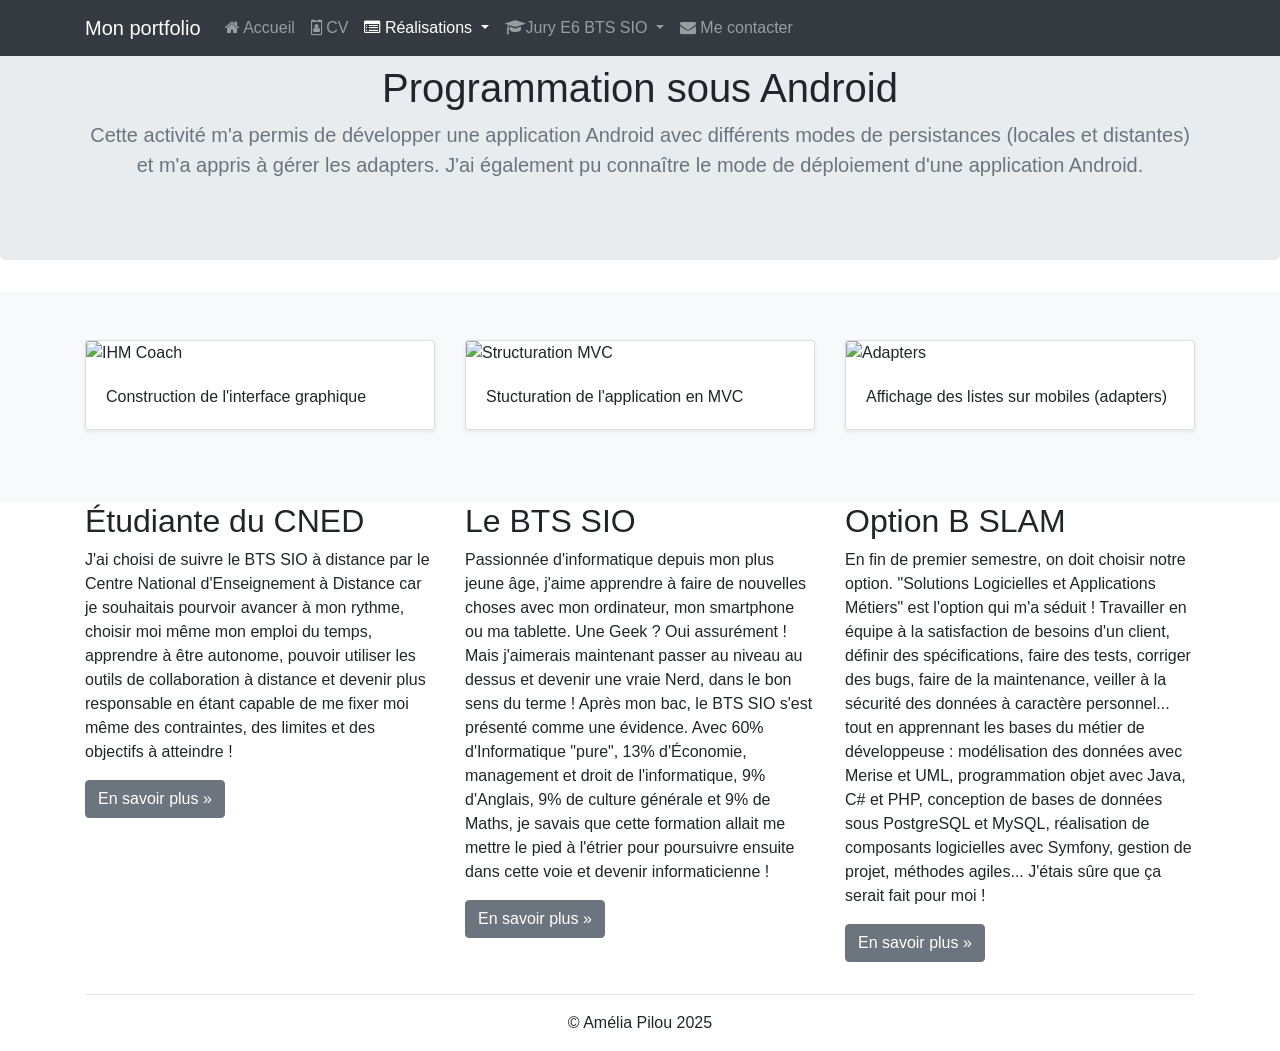
==== appliandroid.html @ ae8b6cc5 "ajout de la page realisation android" ====
<!doctype html>
<html lang="fr">
    <head>
        <!-- Required meta tags -->
        <meta charset="utf-8">
        <meta name="viewport" content="width=device-width, initial-scale=1, shrink-to-fit=no">
        <meta name="description" content="Portfolio d’Amélia Pilou - BTS SIO SLAM">
        <meta name="author" content="Amélia Pilou">

        <!-- Bootstrap CSS -->
        <link rel="stylesheet" href="https://cdn.jsdelivr.net/npm/bootstrap@4.6.0/dist/css/bootstrap.min.css" integrity="sha384-B0vP5xmATw1+K9KRQjQERJvTumQW0nPEzvF6L/Z6nronJ3oUOFUFpCjEUQouq2+l" crossorigin="anonymous">

        <title>Portfolio d'Amélia Pilou (BTS SIO 2025)</title>
        <link rel="icon" href="favicon.ico">
        <link href="https://maxcdn.bootstrapcdn.com/font-awesome/4.7.0/css/font-awesome.min.css" 
              rel="stylesheet">
        <link href="../css/realisations.css" rel="stylesheet" type="text/css"/>
    </head>
    <body>
        <nav class="navbar navbar-dark bg-dark fixed-top navbar-expand-md">
            <div class="container">
                <button type="button" class="navbar-toggler" data-toggle="collapse" data-target="#navbar" aria-controls="navbar">
                    <span class="sr-only">Navigation raccourcie</span>☰
                </button>
                <a class="navbar-brand" href="#">Mon portfolio</a>
                <div id="navbar" class="navbar-collapse collapse">
                    <ul class="nav navbar-nav">
                        <li class="nav-item">
                            <a href="../index.html" class="nav-link"><span class="fa fa-home"></span> Accueil</a>
                        </li>
                        <li class="nav-item">
                            <a href="cv.html" class="nav-link"><span class="fa fa-id-badge"></span> CV</a>
                        </li>
                        <li class="active dropdown nav-item">
                            <a href="#" class="dropdown-toggle nav-link" data-toggle="dropdown" role="button">
                                <span class="fa fa-list-alt"></span> Réalisations <span class="caret"></span>
                            </a>
                            <ul class="dropdown-menu" role="menu">
                                <li role="presentation" class="dropdown-header dropdown-item">En autonomie</li>
                                <li role="presentation" class="dropdown-item"><a role="menuitem" href="appliandroid.html">Application Android</a></li>
                                <li role="presentation" class="dropdown-item"><a role="menuitem" href="#">Site web</a></li>
                                <li role="presentation" class="dropdown-item"><a role="menuitem" href="#">Études et analyses</a></li>
                                <li role="presentation" class="dropdown-divider"></li>
                                <li role="presentation" class="dropdown-header dropdown-item">En entreprise</li>
                                <li role="presentation" class="dropdown-item"><a role="menuitem" href="#">Projet de 1ère année</a></li>
                                <li role="presentation" class="dropdown-item"><a role="menuitem" href="#">Projet de 2ème année</a></li>
                            </ul>
                        </li>
                        <li class="dropdown nav-item">
                            <a href="#" class="dropdown-toggle nav-link" data-toggle="dropdown" role="button">
                                <span class="fa fa-graduation-cap"></span>Jury E6 BTS SIO <span class="caret"></span>
                            </a>
                            <ul class="dropdown-menu" role="menu">
                                <li class="dropdown-header dropdown-item" role="presentation">Documentations contexte</li>
                                <li role="presentation" class="dropdown-item"><a role="menuitem" href="#">Présentation</a></li>
                                <li role="presentation" class="dropdown-item"><a role="menuitem" href="#">Application</a></li>
                                <li role="presentation" class="dropdown-item"><a role="menuitem" href="#">Missions à réaliser</a></li>
                                <li role="presentation" class="dropdown-item"><a role="menuitem" href="#">Annexes</a></li>
                                <li role="presentation" class="dropdown-divider"></li>
                                <li role="presentation" class="dropdown-header dropdown-item">Fiches d'examen</li>
                                <li role="presentation" class="dropdown-item"><a role="menuitem" href="#">Situation professionnelle n°1</a></li>
                                <li role="presentation" class="dropdown-item"><a role="menuitem" href="#">Situation professionnelle n°2</a></li>
                                <li role="presentation" class="dropdown-divider"></li>
                                <li role="presentation" class="dropdown-header dropdown-item">Démonstrations</li>
                                <li role="presentation" class="dropdown-item"><a role="menuitem" href="#">Démo SP n°1</a></li>
                                <li role="presentation" class="dropdown-item"><a role="menuitem" href="#">Démo SP n°2</a></li>
                                <li role="presentation" class="dropdown-divider"></li>
                                <li role="presentation" class="dropdown-header dropdown-item">Codes sources</li>
                                <li role="presentation" class="dropdown-item"><a role="menuitem" href="#">Sources SP n°1</a></li>
                                <li role="presentation" class="dropdown-item"><a role="menuitem" href="#">Sources SP n°2</a></li>
                            </ul>
                        </li>
                        <li class="nav-item"><a href="#" class="nav-link"><span class="fa fa-envelope"></span> Me contacter</a></li>
                    </ul>
                </div>
            </div>
        </nav>
        <section class="jumbotron text-center">
            <div class="container">
                <h1 class="jumbotron-heading">Programmation sous Android</h1>
                <p class="lead text-muted">Cette activité m'a permis de développer une 
                    application Android avec différents modes de persistances (locales et distantes) et m'a appris à gérer les adapters. 
                    J'ai également pu connaître le mode de déploiement d'une application Android.
                </p>
            </div>
        </section>

        <div class="album py-5 bg-light">
            <div class="container">

                <div class="row">
                    <div class="col-md-4">
                        <div class="card mb-4 shadow-sm">
                            <img class="card-img-top" src="../images/ihmcoach.png" alt="IHM Coach">
                            <div class="card-body">
                                <p class="card-text">Construction de l'interface graphique</p>
                            </div>
                        </div>
                    </div>
                    <div class="col-md-4">
                        <div class="card mb-4 shadow-sm">
                            <img class="card-img-top" src="../images/MVC.png" alt="Structuration MVC">
                            <div class="card-body">
                                <p class="card-text">Stucturation de l'application en MVC</p>
                            </div>
                        </div>
                    </div>
                    <div class="col-md-4">
                        <div class="card mb-4 shadow-sm">
                            <img class="card-img-top" src="../images/adapters.png" alt="Adapters">
                            <div class="card-body">
                                <p class="card-text">Affichage des listes sur mobiles (adapters)</p>
                            </div>
                        </div>
                    </div>
                </div>
            </div>
        </div>
        <footer>
            <div class="container">
                <div class="row">
                    <div class="col-lg-4">
                        <h2>Étudiante du CNED</h2>
                        <p>J'ai choisi de suivre le BTS SIO à distance par le Centre National
                            d'Enseignement à Distance car je souhaitais pourvoir avancer
                            à mon rythme, choisir moi même mon emploi du temps, apprendre
                            à être autonome, pouvoir utiliser les outils de collaboration
                            à distance et devenir plus responsable en étant capable de me
                            fixer moi même des contraintes, des limites et des objectifs à
                            atteindre !</p>
                        <p><a class="btn btn-secondary" href="http://www.cned.fr" target="_blank" role="button">En savoir plus »</a></p>
                    </div>
                    <div class="col-lg-4">
                        <h2>Le BTS SIO</h2>
                        <p>Passionnée d'informatique depuis mon plus jeune âge, j'aime
                            apprendre à faire de nouvelles choses avec mon ordinateur, mon smartphone
                            ou ma tablette. Une Geek ? Oui assurément ! Mais j'aimerais maintenant
                            passer au niveau au dessus et devenir une vraie Nerd, dans le bon sens
                            du terme ! Après mon bac, le BTS SIO s'est présenté
                            comme une évidence. Avec 60% d'Informatique "pure",
                            13% d'Économie, management et droit de l'informatique,
                            9% d'Anglais, 9% de culture générale et 9% de Maths, je
                            savais que cette formation allait me mettre le pied à l'étrier
                            pour poursuivre ensuite dans cette voie et devenir informaticienne !</p>
                        <p><a class="btn btn-secondary" href="https://fr.wikipedia.org/wiki/Brevet_de_technicien_sup%C3%A9rieur_-_Services_informatiques_aux_organisations" target="_blank" role="button">En savoir plus »</a></p>
                    </div>
                    <div class="col-lg-4">
                        <h2>Option B SLAM</h2>
                        <p>En fin de premier semestre, on doit choisir notre option. "Solutions
                            Logicielles et Applications Métiers" est l'option qui m'a
                            séduit&nbsp;! Travailler en équipe à la satisfaction de
                            besoins d'un client, définir des spécifications, faire des
                            tests, corriger des bugs, faire de la maintenance, veiller à la sécurité
                            des données à caractère personnel... tout en apprennant
                            les bases du métier de développeuse : modélisation des données
                            avec Merise et UML, programmation objet avec Java, C# et PHP, conception
                            de bases de données sous PostgreSQL et MySQL, réalisation de
                            composants logicielles avec Symfony, gestion de projet, méthodes agiles...
                            J'étais sûre que ça serait fait pour moi !</p>
                        <p><a class="btn btn-secondary" href="https://www.onisep.fr/Ressources/Univers-Formation/Formations/Post-bac/bts-services-informatiques-aux-organisations-option-b-solutions-logicielles-et-applications-metiers" target="_blank" role="button">En savoir plus »</a></p>
                    </div>
                </div>
                <hr>
                <p class="text-center" id="copyright">© Amélia Pilou 2025</p>
            </div>
        </footer>

        <!-- Optional JavaScript -->
        <!-- Option 1: jQuery and Bootstrap Bundle (includes Popper) -->
        <script src="https://code.jquery.com/jquery-3.5.1.slim.min.js" integrity="sha384-DfXdz2htPH0lsSSs5nCTpuj/zy4C+OGpamoFVy38MVBnE+IbbVYUew+OrCXaRkfj" crossorigin="anonymous"></script>
        <script src="https://cdn.jsdelivr.net/npm/bootstrap@4.6.0/dist/js/bootstrap.bundle.min.js" integrity="sha384-Piv4xVNRyMGpqkS2by6br4gNJ7DXjqk09RmUpJ8jgGtD7zP9yug3goQfGII0yAns" crossorigin="anonymous"></script>
    </body>
</html>
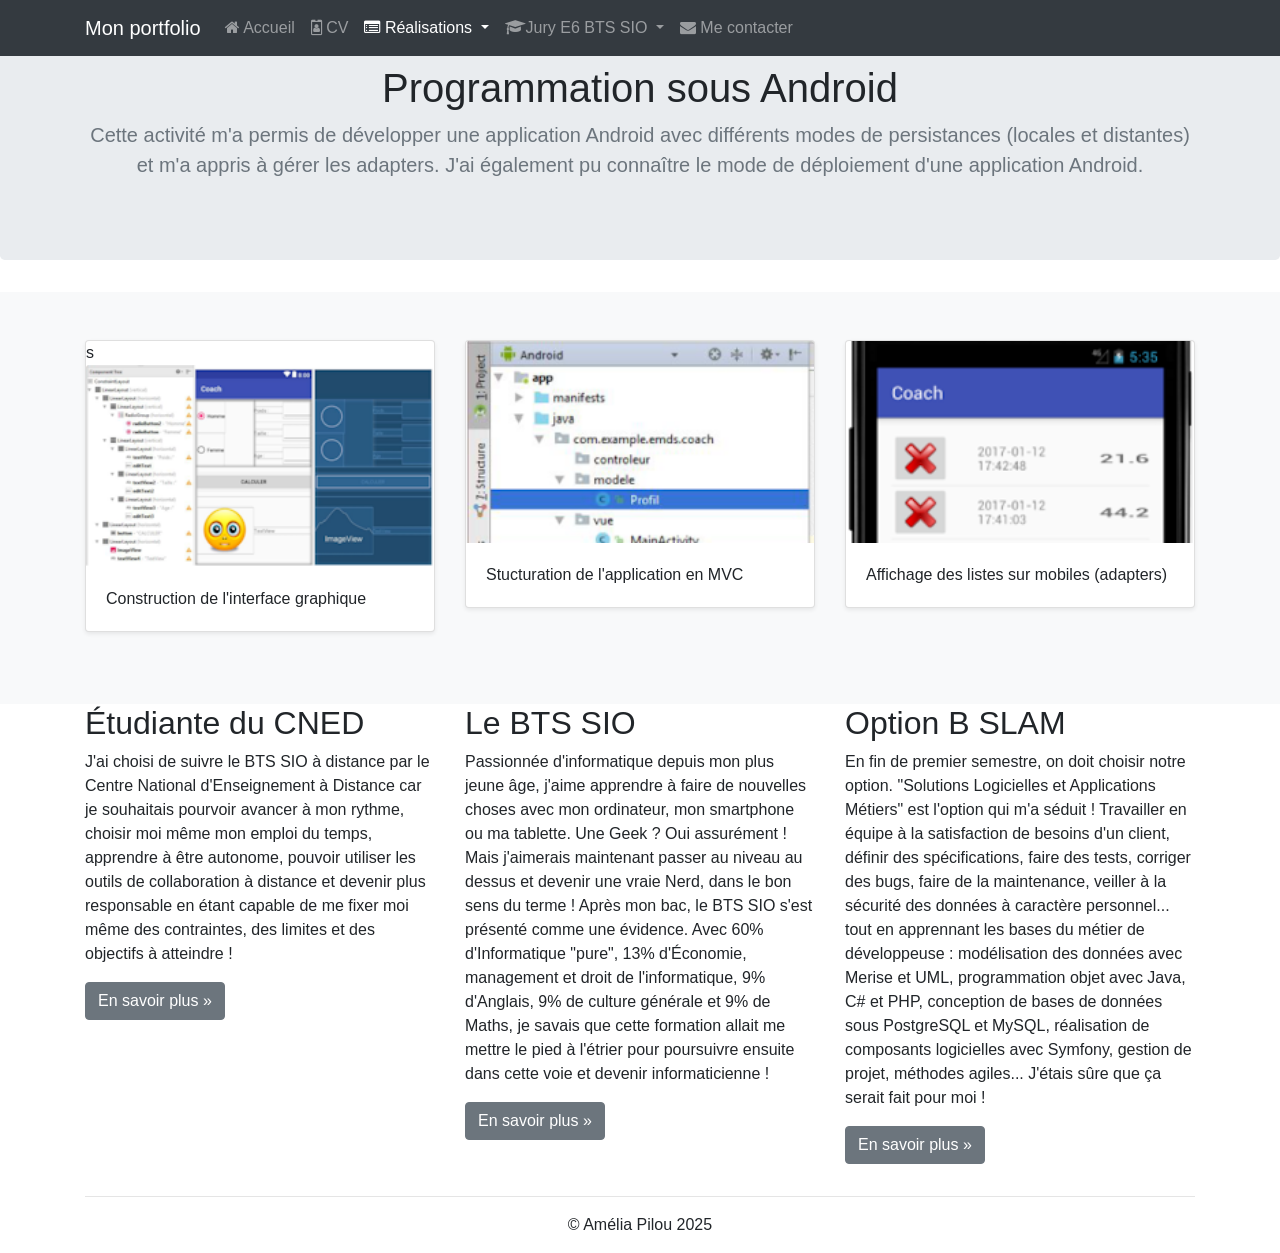
==== commit 6cba5e43: "ajout de la page realisation android" ====
--- a/appliandroid.html
+++ b/appliandroid.html
@@ -91,8 +91,8 @@
 
                 <div class="row">
                     <div class="col-md-4">
-                        <div class="card mb-4 shadow-sm">
-                            <img class="card-img-top" src="../images/ihmcoach.png" alt="IHM Coach">
+                        <div class="card mb-4 shadow-sm">s
+                            <img class="card-img-top" src="ihmcoach.png" alt="IHM Coach">
                             <div class="card-body">
                                 <p class="card-text">Construction de l'interface graphique</p>
                             </div>
@@ -100,7 +100,7 @@
                     </div>
                     <div class="col-md-4">
                         <div class="card mb-4 shadow-sm">
-                            <img class="card-img-top" src="../images/MVC.png" alt="Structuration MVC">
+                            <img class="card-img-top" src="MVC.png" alt="Structuration MVC">
                             <div class="card-body">
                                 <p class="card-text">Stucturation de l'application en MVC</p>
                             </div>
@@ -108,7 +108,7 @@
                     </div>
                     <div class="col-md-4">
                         <div class="card mb-4 shadow-sm">
-                            <img class="card-img-top" src="../images/adapters.png" alt="Adapters">
+                            <img class="card-img-top" src="adapters.png" alt="Adapters">
                             <div class="card-body">
                                 <p class="card-text">Affichage des listes sur mobiles (adapters)</p>
                             </div>
